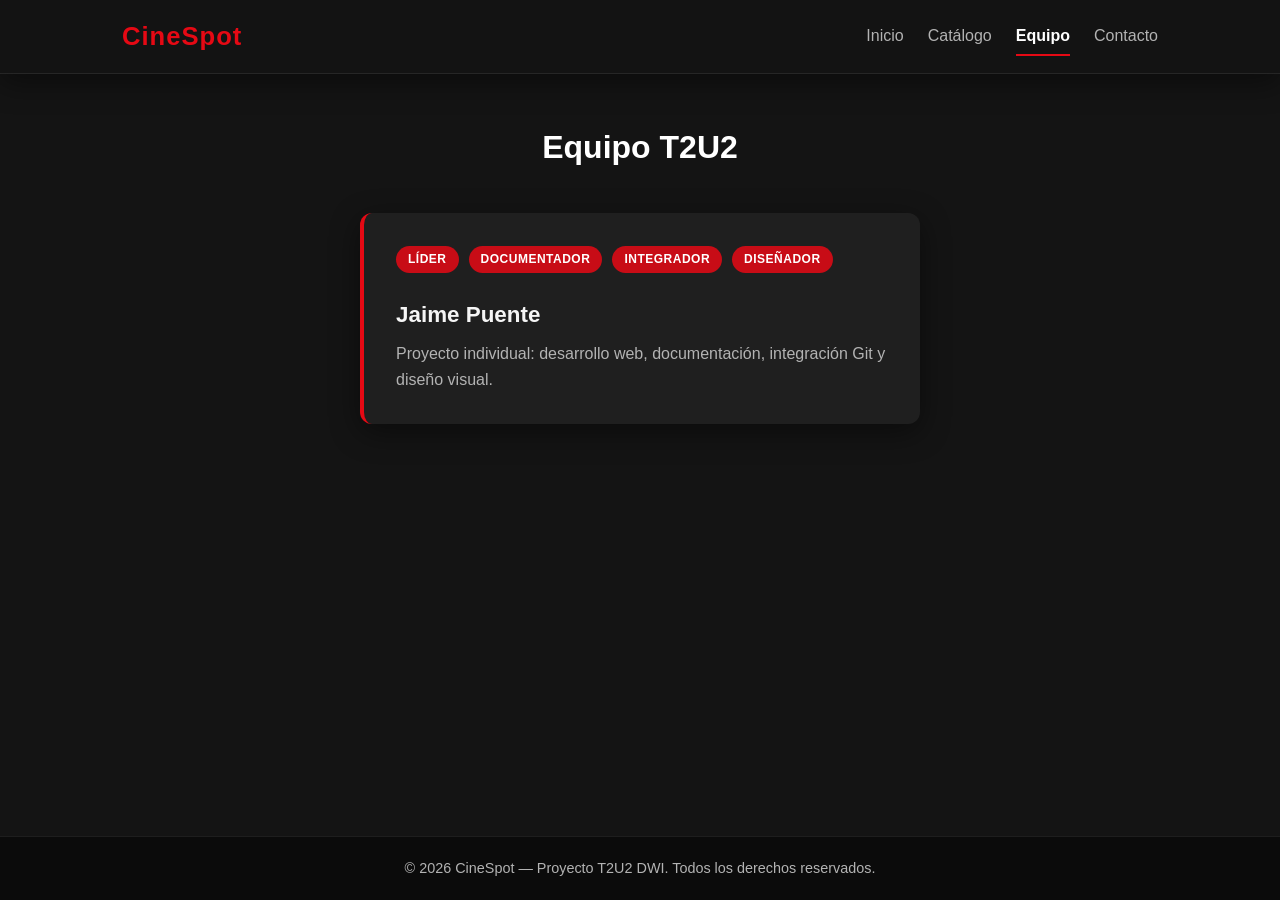
==== equipo.html @ cc6848bb "feat: agregar paginas de catalogo, equipo y contacto" ====
﻿<!DOCTYPE html>
<html lang="es">
<head>
  <meta charset="UTF-8">
  <meta http-equiv="Content-Type" content="text/html; charset=UTF-8">
  <meta name="viewport" content="width=device-width, initial-scale=1.0">
  <meta name="description" content="Equipo del proyecto CineSpot T2U2">
  <title>Equipo | CineSpot</title>
  <link rel="stylesheet" href="css/estilos.css">
  <link rel="stylesheet" href="css/diseno.css">
</head>
<body>
  <header class="header">
    <nav class="nav">
      <a href="index.html" class="logo">CineSpot</a>
      <ul class="nav-links">
        <li><a href="index.html">Inicio</a></li>
        <li><a href="catalogo.html">Cat&aacute;logo</a></li>
        <li><a href="equipo.html" class="activo">Equipo</a></li>
        <li><a href="contacto.html">Contacto</a></li>
      </ul>
    </nav>
  </header>

  <main class="pagina">
    <section class="equipo">
      <h2>Equipo T2U2</h2>
      <div class="equipo-grid">
        <div class="miembro">
          <span class="rol">L&iacute;der</span>
          <span class="rol">Documentador</span>
          <span class="rol">Integrador</span>
          <span class="rol">Dise&ntilde;ador</span>
          <h3>Jaime Puente</h3>
          <p>Proyecto individual: desarrollo web, documentaci&oacute;n, integraci&oacute;n Git y dise&ntilde;o visual.</p>
        </div>
      </div>
    </section>
  </main>

  <footer class="footer">
    <p>&copy; 2026 CineSpot &mdash; Proyecto T2U2 DWI. Todos los derechos reservados.</p>
  </footer>
</body>
</html>
---- css/estilos.css ----
﻿/* Estilos base - rama dev */
*,
*::before,
*::after {
  box-sizing: border-box;
  margin: 0;
  padding: 0;
}

:root {
  --color-primario: #e50914;
  --color-secundario: #f5c518;
  --color-fondo: #141414;
  --color-superficie: #1f1f1f;
  --color-texto: #f5f5f5;
  --color-texto-suave: #b3b3b3;
  --color-blanco: #ffffff;
  --sombra: 0 8px 30px rgba(0, 0, 0, 0.45);
  --radio: 12px;
  --transicion: 0.3s ease;
  --ancho-max: 1100px;
  --altura-header: 72px;
}

html {
  scroll-behavior: auto;
}

body {
  font-family: "Segoe UI", Tahoma, Geneva, Verdana, sans-serif;
  background-color: var(--color-fondo);
  color: var(--color-texto);
  line-height: 1.6;
  min-height: 100vh;
  display: flex;
  flex-direction: column;
}

main {
  flex: 1;
  width: 100%;
}

/* Inicio */
main.inicio {
  display: flex;
}

.hero {
  flex: 1;
  width: 100%;
  min-height: calc(100vh - var(--altura-header) - 60px);
  display: flex;
  align-items: center;
  justify-content: center;
  text-align: center;
  padding: 4rem 2rem;
  background:
    linear-gradient(180deg, rgba(20, 20, 20, 0.3) 0%, rgba(20, 20, 20, 0.95) 100%),
    radial-gradient(circle at top, rgba(229, 9, 20, 0.35) 0%, transparent 55%),
    linear-gradient(135deg, #2b0508 0%, #141414 50%, #1a1200 100%);
}

/* Paginas internas */
.pagina {
  width: 100%;
  display: flex;
  justify-content: center;
  padding: 3rem 2rem 4rem;
}

.pagina > section {
  width: 100%;
  max-width: var(--ancho-max);
}

.header {
  position: sticky;
  top: 0;
  z-index: 100;
  background: rgba(20, 20, 20, 0.95);
  backdrop-filter: blur(8px);
  box-shadow: var(--sombra);
  border-bottom: 1px solid rgba(255, 255, 255, 0.08);
}

.nav {
  max-width: var(--ancho-max);
  margin: 0 auto;
  padding: 1rem 2rem;
  display: flex;
  justify-content: space-between;
  align-items: center;
  gap: 1.5rem;
}

.logo {
  font-size: 1.6rem;
  font-weight: 800;
  color: var(--color-primario);
  text-decoration: none;
  letter-spacing: 1px;
  flex-shrink: 0;
}

.nav-links {
  display: flex;
  list-style: none;
  gap: 1.5rem;
  flex-wrap: wrap;
  justify-content: flex-end;
}

.nav-links li {
  display: flex;
}

.nav-links a {
  color: var(--color-texto-suave);
  text-decoration: none;
  font-weight: 500;
  padding: 0.35rem 0;
  border-bottom: 2px solid transparent;
  transition: color var(--transicion), border-color var(--transicion);
}

.nav-links a:hover {
  color: var(--color-blanco);
}

.nav-links a.activo {
  color: var(--color-blanco);
  font-weight: 700;
  border-bottom-color: var(--color-primario);
}

.hero-content {
  max-width: 720px;
}

.hero h1 {
  font-size: clamp(2rem, 5vw, 3.2rem);
  margin-bottom: 1rem;
  color: var(--color-blanco);
}

.hero p {
  font-size: 1.15rem;
  margin-bottom: 2rem;
  color: var(--color-texto-suave);
}

.btn {
  display: inline-block;
  padding: 0.85rem 2rem;
  border-radius: var(--radio);
  text-decoration: none;
  font-weight: 600;
  border: none;
  cursor: pointer;
  transition: transform var(--transicion), box-shadow var(--transicion);
}

.btn-primary {
  background: var(--color-primario);
  color: var(--color-blanco);
}

.btn-primary:hover {
  transform: translateY(-2px);
  box-shadow: 0 10px 25px rgba(229, 9, 20, 0.4);
}

.servicios h2,
.equipo h2,
.contacto h2 {
  text-align: center;
  font-size: clamp(1.6rem, 4vw, 2rem);
  margin-bottom: 2.5rem;
  color: var(--color-blanco);
}

.cards {
  display: grid;
  grid-template-columns: 1fr;
  gap: 1.5rem;
}

.card {
  background: var(--color-superficie);
  padding: 2rem;
  border-radius: var(--radio);
  box-shadow: var(--sombra);
  text-align: center;
  transition: transform var(--transicion);
  border: 1px solid rgba(255, 255, 255, 0.06);
}

.card:hover {
  transform: translateY(-5px);
}

.card-icon {
  font-size: 2.5rem;
  margin-bottom: 1rem;
  line-height: 1;
}

.card h3 {
  margin-bottom: 0.75rem;
  color: var(--color-secundario);
}

.card p {
  color: var(--color-texto-suave);
}

.equipo-grid {
  display: flex;
  justify-content: center;
}

.miembro {
  width: 100%;
  max-width: 560px;
  background: var(--color-superficie);
  padding: 2rem;
  border-radius: var(--radio);
  box-shadow: var(--sombra);
  border-left: 4px solid var(--color-primario);
}

.rol {
  display: inline-block;
  background: rgba(229, 9, 20, 0.85);
  color: var(--color-blanco);
  font-size: 0.75rem;
  font-weight: 600;
  padding: 0.25rem 0.75rem;
  border-radius: 20px;
  margin-bottom: 0.5rem;
  margin-right: 0.35rem;
  text-transform: uppercase;
  letter-spacing: 0.5px;
}

.miembro h3 {
  margin: 1rem 0 0.5rem;
  font-size: 1.4rem;
}

.miembro p {
  color: var(--color-texto-suave);
}

.contacto {
  padding: 2rem;
  border-radius: var(--radio);
  background: rgba(255, 255, 255, 0.02);
  border: 1px solid rgba(255, 255, 255, 0.06);
}

.formulario {
  max-width: 520px;
  margin: 0 auto;
  display: flex;
  flex-direction: column;
  gap: 1.25rem;
}

.formulario label {
  font-weight: 600;
  margin-bottom: -0.5rem;
}

.formulario input,
.formulario textarea {
  width: 100%;
  padding: 0.85rem 1rem;
  border: 2px solid rgba(255, 255, 255, 0.12);
  border-radius: var(--radio);
  font-family: inherit;
  font-size: 1rem;
  background: var(--color-superficie);
  color: var(--color-texto);
  transition: border-color var(--transicion);
}

.formulario input::placeholder,
.formulario textarea::placeholder {
  color: #777;
}

.formulario input:focus,
.formulario textarea:focus {
  outline: none;
  border-color: var(--color-primario);
}

.formulario .btn-primary {
  width: 100%;
  margin-top: 0.5rem;
}

.footer {
  background: #0b0b0b;
  color: var(--color-texto-suave);
  text-align: center;
  padding: 1.25rem 1rem;
  border-top: 1px solid rgba(255, 255, 255, 0.08);
  font-size: 0.9rem;
}

@media (min-width: 640px) {
  .cards {
    grid-template-columns: repeat(2, 1fr);
  }
}

@media (min-width: 960px) {
  .cards {
    grid-template-columns: repeat(3, 1fr);
  }
}

@media (max-width: 768px) {
  .nav {
    flex-direction: column;
    align-items: stretch;
    text-align: center;
  }

  .logo {
    align-self: center;
  }

  .nav-links {
    justify-content: center;
    gap: 1rem;
  }

  .pagina {
    padding: 2rem 1rem 3rem;
  }

  .hero {
    padding: 3rem 1.25rem;
  }

  .contacto {
    padding: 1.5rem;
  }
}
---- css/diseno.css ----
﻿/* Estilos de diseno - rama diseno */
.hero h1 {
  letter-spacing: -0.5px;
  text-shadow: 0 4px 20px rgba(229, 9, 20, 0.35);
}

.card {
  border-top: 3px solid var(--color-primario);
}

.miembro:hover {
  transform: translateY(-3px);
  transition: transform 0.3s ease;
}

.logo:hover {
  color: var(--color-secundario);
  transition: color 0.3s ease;
}

.contacto {
  background: linear-gradient(180deg, rgba(255, 255, 255, 0.02) 0%, rgba(229, 9, 20, 0.06) 100%);
}
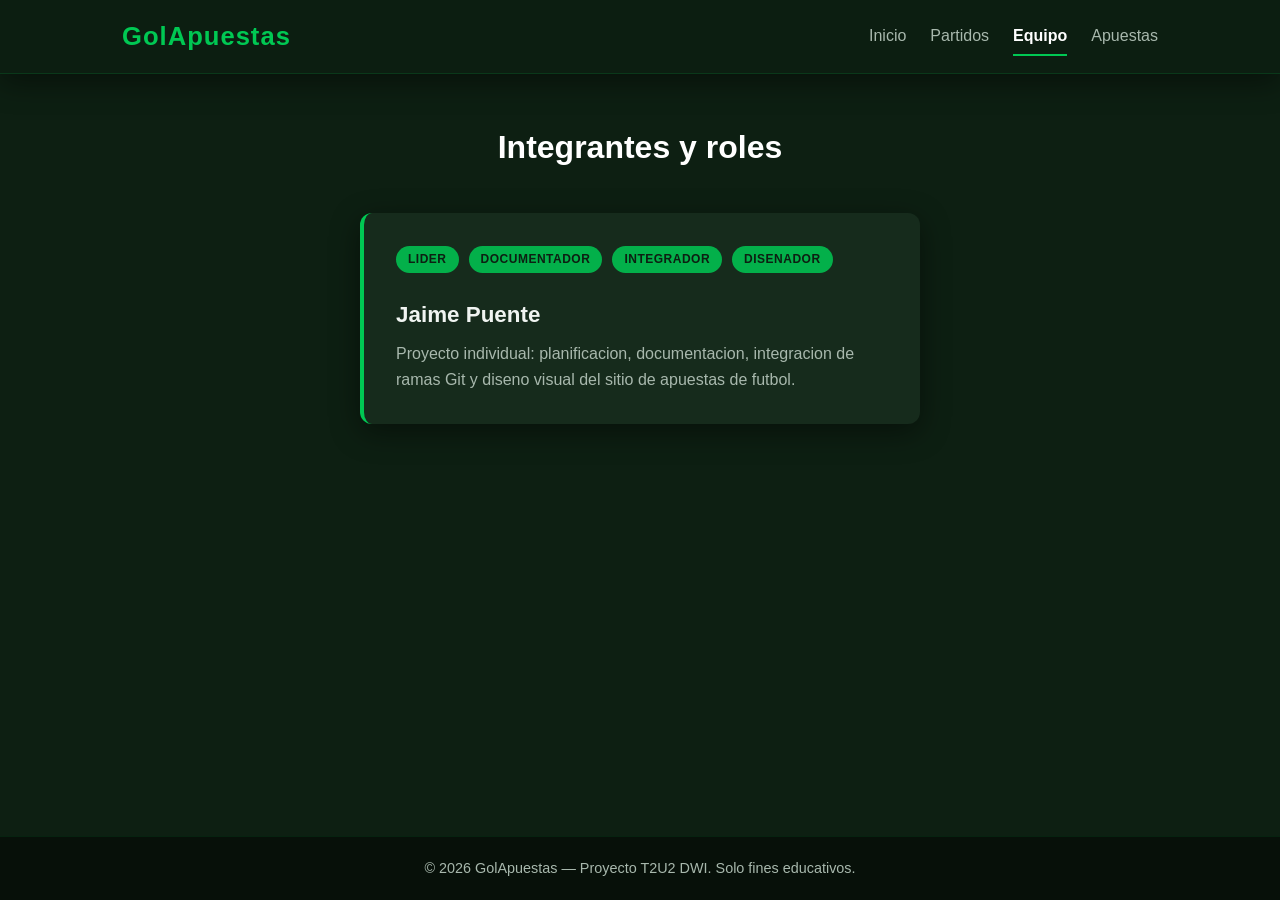
==== commit 940563c9: "feat: agregar paginas de partidos, equipo y apuestas Co-authored-by: Cursor <cursoragent@cursor.com>" ====
--- a/equipo.html
+++ b/equipo.html
@@ -1,45 +1,45 @@
-﻿<!DOCTYPE html>
+<!DOCTYPE html>
 <html lang="es">
 <head>
   <meta charset="UTF-8">
   <meta http-equiv="Content-Type" content="text/html; charset=UTF-8">
   <meta name="viewport" content="width=device-width, initial-scale=1.0">
-  <meta name="description" content="Equipo del proyecto CineSpot T2U2">
-  <title>Equipo | CineSpot</title>
+  <meta name="description" content="Equipo del proyecto GolApuestas T2U2">
+  <title>Equipo | GolApuestas</title>
   <link rel="stylesheet" href="css/estilos.css">
   <link rel="stylesheet" href="css/diseno.css">
 </head>
 <body>
   <header class="header">
     <nav class="nav">
-      <a href="index.html" class="logo">CineSpot</a>
+      <a href="index.html" class="logo">GolApuestas</a>
       <ul class="nav-links">
         <li><a href="index.html">Inicio</a></li>
-        <li><a href="catalogo.html">Cat&aacute;logo</a></li>
+        <li><a href="partidos.html">Partidos</a></li>
         <li><a href="equipo.html" class="activo">Equipo</a></li>
-        <li><a href="contacto.html">Contacto</a></li>
+        <li><a href="apuestas.html">Apuestas</a></li>
       </ul>
     </nav>
   </header>
 
   <main class="pagina">
     <section class="equipo">
-      <h2>Equipo T2U2</h2>
+      <h2>Integrantes y roles</h2>
       <div class="equipo-grid">
         <div class="miembro">
-          <span class="rol">L&iacute;der</span>
+          <span class="rol">Lider</span>
           <span class="rol">Documentador</span>
           <span class="rol">Integrador</span>
-          <span class="rol">Dise&ntilde;ador</span>
+          <span class="rol">Disenador</span>
           <h3>Jaime Puente</h3>
-          <p>Proyecto individual: desarrollo web, documentaci&oacute;n, integraci&oacute;n Git y dise&ntilde;o visual.</p>
+          <p>Proyecto individual: planificacion, documentacion, integracion de ramas Git y diseno visual del sitio de apuestas de futbol.</p>
         </div>
       </div>
     </section>
   </main>
 
   <footer class="footer">
-    <p>&copy; 2026 CineSpot &mdash; Proyecto T2U2 DWI. Todos los derechos reservados.</p>
+    <p>&copy; 2026 GolApuestas &mdash; Proyecto T2U2 DWI. Solo fines educativos.</p>
   </footer>
 </body>
 </html>
--- a/css/estilos.css
+++ b/css/estilos.css
@@ -1,4 +1,4 @@
-﻿/* Estilos base - rama dev */
+/* Estilos base - rama dev */
 *,
 *::before,
 *::after {
@@ -8,13 +8,14 @@
 }
 
 :root {
-  --color-primario: #e50914;
-  --color-secundario: #f5c518;
-  --color-fondo: #141414;
-  --color-superficie: #1f1f1f;
-  --color-texto: #f5f5f5;
-  --color-texto-suave: #b3b3b3;
+  --color-primario: #00c853;
+  --color-secundario: #ffd600;
+  --color-fondo: #0d1f12;
+  --color-superficie: #162b1c;
+  --color-texto: #f0f4f1;
+  --color-texto-suave: #a8b8ad;
   --color-blanco: #ffffff;
+  --color-campo: #1a472a;
   --sombra: 0 8px 30px rgba(0, 0, 0, 0.45);
   --radio: 12px;
   --transicion: 0.3s ease;
@@ -41,7 +42,6 @@
   width: 100%;
 }
 
-/* Inicio */
 main.inicio {
   display: flex;
 }
@@ -56,12 +56,32 @@
   text-align: center;
   padding: 4rem 2rem;
   background:
-    linear-gradient(180deg, rgba(20, 20, 20, 0.3) 0%, rgba(20, 20, 20, 0.95) 100%),
-    radial-gradient(circle at top, rgba(229, 9, 20, 0.35) 0%, transparent 55%),
-    linear-gradient(135deg, #2b0508 0%, #141414 50%, #1a1200 100%);
-}
-
-/* Paginas internas */
+    linear-gradient(180deg, rgba(13, 31, 18, 0.2) 0%, rgba(13, 31, 18, 0.95) 100%),
+    radial-gradient(circle at top, rgba(0, 200, 83, 0.25) 0%, transparent 55%),
+    repeating-linear-gradient(
+      0deg,
+      transparent,
+      transparent 40px,
+      rgba(255, 255, 255, 0.02) 40px,
+      rgba(255, 255, 255, 0.02) 80px
+    ),
+    linear-gradient(135deg, #0a2e14 0%, #0d1f12 50%, #1a2e0a 100%);
+}
+
+.hero-badge {
+  display: inline-block;
+  background: rgba(0, 200, 83, 0.15);
+  border: 1px solid rgba(0, 200, 83, 0.4);
+  color: var(--color-primario);
+  font-size: 0.8rem;
+  font-weight: 600;
+  padding: 0.35rem 1rem;
+  border-radius: 20px;
+  margin-bottom: 1.25rem;
+  letter-spacing: 0.5px;
+  text-transform: uppercase;
+}
+
 .pagina {
   width: 100%;
   display: flex;
@@ -78,10 +98,10 @@
   position: sticky;
   top: 0;
   z-index: 100;
-  background: rgba(20, 20, 20, 0.95);
+  background: rgba(13, 31, 18, 0.95);
   backdrop-filter: blur(8px);
   box-shadow: var(--sombra);
-  border-bottom: 1px solid rgba(255, 255, 255, 0.08);
+  border-bottom: 1px solid rgba(0, 200, 83, 0.15);
 }
 
 .nav {
@@ -163,12 +183,12 @@
 
 .btn-primary {
   background: var(--color-primario);
-  color: var(--color-blanco);
+  color: #0d1f12;
 }
 
 .btn-primary:hover {
   transform: translateY(-2px);
-  box-shadow: 0 10px 25px rgba(229, 9, 20, 0.4);
+  box-shadow: 0 10px 25px rgba(0, 200, 83, 0.4);
 }
 
 .servicios h2,
@@ -193,7 +213,7 @@
   box-shadow: var(--sombra);
   text-align: center;
   transition: transform var(--transicion);
-  border: 1px solid rgba(255, 255, 255, 0.06);
+  border: 1px solid rgba(0, 200, 83, 0.1);
 }
 
 .card:hover {
@@ -207,12 +227,40 @@
 }
 
 .card h3 {
-  margin-bottom: 0.75rem;
+  margin-bottom: 0.5rem;
   color: var(--color-secundario);
 }
 
-.card p {
-  color: var(--color-texto-suave);
+.card p,
+.card .liga {
+  color: var(--color-texto-suave);
+}
+
+.liga {
+  font-size: 0.9rem;
+  margin-bottom: 1.25rem;
+}
+
+.cuotas {
+  display: flex;
+  justify-content: center;
+  gap: 0.75rem;
+  flex-wrap: wrap;
+}
+
+.cuota {
+  background: rgba(0, 200, 83, 0.1);
+  border: 1px solid rgba(0, 200, 83, 0.25);
+  padding: 0.5rem 0.85rem;
+  border-radius: 8px;
+  font-size: 0.85rem;
+  color: var(--color-texto-suave);
+}
+
+.cuota strong {
+  color: var(--color-primario);
+  display: block;
+  font-size: 1.1rem;
 }
 
 .equipo-grid {
@@ -232,8 +280,8 @@
 
 .rol {
   display: inline-block;
-  background: rgba(229, 9, 20, 0.85);
-  color: var(--color-blanco);
+  background: rgba(0, 200, 83, 0.85);
+  color: #0d1f12;
   font-size: 0.75rem;
   font-weight: 600;
   padding: 0.25rem 0.75rem;
@@ -257,7 +305,7 @@
   padding: 2rem;
   border-radius: var(--radio);
   background: rgba(255, 255, 255, 0.02);
-  border: 1px solid rgba(255, 255, 255, 0.06);
+  border: 1px solid rgba(0, 200, 83, 0.1);
 }
 
 .formulario {
@@ -274,7 +322,8 @@
 }
 
 .formulario input,
-.formulario textarea {
+.formulario textarea,
+.formulario select {
   width: 100%;
   padding: 0.85rem 1rem;
   border: 2px solid rgba(255, 255, 255, 0.12);
@@ -286,13 +335,18 @@
   transition: border-color var(--transicion);
 }
 
+.formulario select {
+  cursor: pointer;
+}
+
 .formulario input::placeholder,
 .formulario textarea::placeholder {
   color: #777;
 }
 
 .formulario input:focus,
-.formulario textarea:focus {
+.formulario textarea:focus,
+.formulario select:focus {
   outline: none;
   border-color: var(--color-primario);
 }
@@ -303,11 +357,11 @@
 }
 
 .footer {
-  background: #0b0b0b;
+  background: #071009;
   color: var(--color-texto-suave);
   text-align: center;
   padding: 1.25rem 1rem;
-  border-top: 1px solid rgba(255, 255, 255, 0.08);
+  border-top: 1px solid rgba(0, 200, 83, 0.1);
   font-size: 0.9rem;
 }
 
